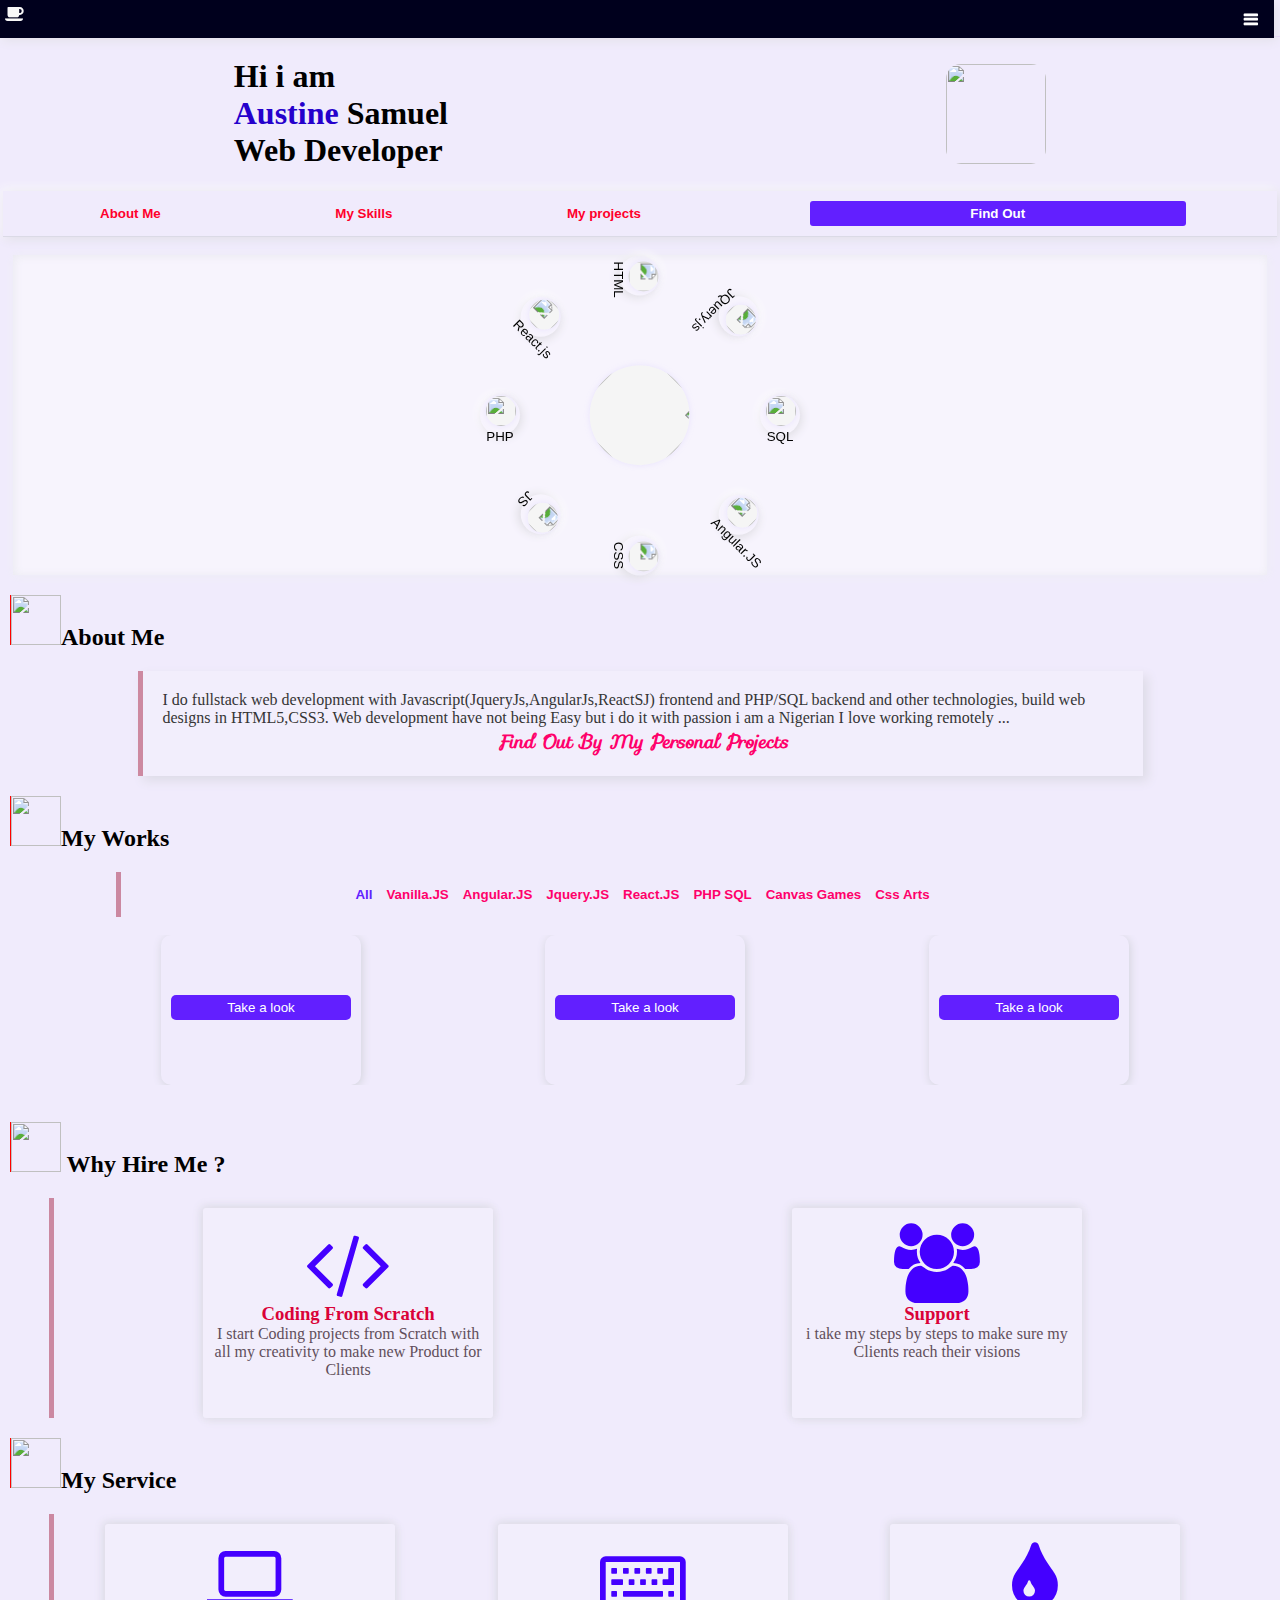
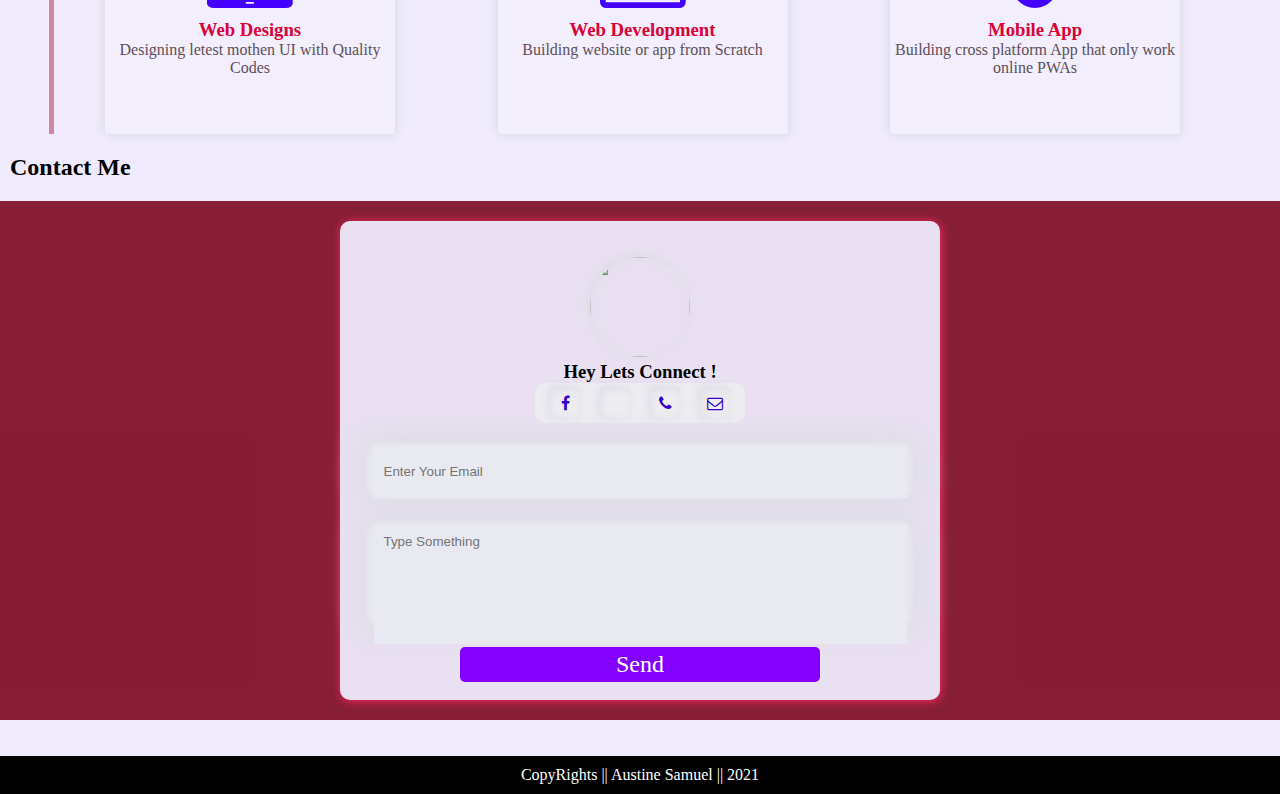
==== index.html @ 4cf1ccbf "Add files via upload" ====
<!DOCTYPE html>
<html lang="en">
<head>
  <meta charset="UTF-8">
  <meta http-equiv="X-UA-Compatible" content="IE=edge">
  <meta name="viewport" content="width=device-width, initial-scale=1.0">
  <link rel="stylesheet" href="https://fonts.googleapis.com/css?family=Sofia">
  <script src="jquery.js"></script>
  <link rel="stylesheet" href="style.css">
  <link rel="stylesheet" href="https://cdnjs.cloudflare.com/ajax/libs/font-awesome/4.7.0/css/font-awesome.min.css">
  <meta name="description" content="Austine Samuel fullstack Web developer in Nigeria">
  <title>Austine Samuel Portfolio</title>
</head>
<body>
 
<div id="menu">
  <button class="a">About Me</button>
  <button> My Services</button>
  <button class="a">Why Hire Me</button>
  <button>Contact Me</button>
  </div>

  <div id="nav">
<nav>
  <span class="fa fa-computer"></span>

  <button id="men" class="fa fa-reorder"></button>
</nav>
  <br><br>
  <hr>
   <div id="sayHi">
   <h1>
    Hi i am <br><span class="firstName">Austine</span>
    <span class="secondName">Samuel</span><br>
    Web Developer
  </h1>
<img src="images/css.jpg">
</div></div>

<div id="navList">
  <button class="aboutMe">About Me</button>
  <button class="skills"> My Skills </button>
  <button class="projects">My projects</button>
<button class="see">Find Out</button>
</div>
<br>

<div id="app">
  <div id="ctn">
<div id="r1"><button id="click" name="php"><img src="images/php.png">PHP</button><button id="click" name="sql"><img src="images/sql.png">SQL</button></div>
<div id="r2"><button id="click" name="react"><img src="images/react.png">React.js</button><button id="click" name="angular"><img src="images/angular.jpg">Angular.JS</button></div>
<div id="r3"><button id="click" name="html"><img src="images/html.png">HTML</button><button id="click" name="css"><img src="images/css.jpg">CSS</button></div>
<div id="r4"><button id="click" name="jquery"><img src="images/jquery.jpg">JQuery.js</button>
  <img src="images/skills.jpg">
  <button id="click" name="js"><img src="images/js.jpg">JS</button></div>
  </div>
 </div>

 <h2 class="heading"><img src="images/images (5).jpeg">About Me</h2>
<section>
<article>
 
I do fullstack web development with Javascript(JqueryJs,AngularJs,ReactSJ) frontend and PHP/SQL  backend and other technologies,
build web designs in HTML5,CSS3.
Web development have not being Easy but i do it with passion
i am a Nigerian 
I love working remotely ... 
<br> <!--
<span>
  But PHP and Javascript are two complex programming languages How sure am i ,that Austine Samuel really know PHP and Javascript ?
</span>-->
<i>
<h3 style="text-align:center;">Find Out By My Personal Projects</h3>
</i>
</article>
</section>


<h2 class="heading"><img src="images/images (5).jpeg">My Works</h2>
<div id="projectsList">
<button class="active" id=" ">All</button>
<button id=" ">Vanilla.JS</button>
<button id=" ">Angular.JS</button>
<button id=" ">Jquery.JS</button>
<button id=" ">React.JS</button>
<button id=" ">PHP SQL</button>
<button id=" ">Canvas Games</button>
<button id=" ">Css Arts</button>
</div>

<section>
  <br>
<div id="projects">

<div id="projectCtn">
  <div>
    <button onclick='viewPg("Life Chat App",{"js":"10%","angular":"5%","jquery":"30%", "sql":"15%","php":"30%"})' class="see">Take a look</button>
    <span>Real time Ecomerce App </span>
  </div>
    </div>

  
<div id="projectCtn">
  <div>
    <button  onclick='viewPg("Voice Detector",{"js":"10%","angular":"5%","jquery":"30%", "sql":"15%","php":"30%"})' class="see">Take a look</button>
    <span>Real time Ecomerce App </span>
  </div>
   
  </div>

  
<div id="projectCtn">
  <div>
  <button  onclick='viewPg("Real Time Ecomerce App",{"react":"20%","js":"10%","angular":"5%","jquery":"30%", "sql":"15%","php":"30%"})'  class="see">Take a look</button>
  <span>Real time Ecomerce App </span>
</div>
  </div>

</div>
<br>
</div>

</section>

  <h2 class="heading"> <img src="images/rTnRM5xTR.gif"> Why Hire Me ?</h2>

<div id="whyCtn">

<div id="box">
  <i class="fa fa-code"></i>
<div id="text">
<h3>Coding From Scratch</h3>
<span>I start Coding projects from Scratch with all my creativity to make new Product for Clients</span>
</div>
</div>



<div id="box">
 <i class="fa fa-users"></i>
  <div id="text">
  <h3>Support</h3>
  <span>
    i take my steps by steps to make sure my Clients reach their visions
  </span>
  </div>
  </div>

  
</div>


<h2 class="heading"> <img src="images/images (5).jpeg">My Service</h2>

<div id="whyCtn">

<div class="service" id="box">
  <i class="fa fa-laptop"></i>
<div id="text">
<h3>Web Designs</h3>
<span>Designing letest mothen UI with Quality Codes</span>
</div>
</div>



<div class="service" id="box">
 <i class="fa fa-keyboard-o"></i>
  <div id="text">
  <h3>Web Development</h3>
  <span>
Building website or app from Scratch
   </span>
  </div>
  </div>

  
<div class="service" id="box">
  <i class="fa fa-tint"></i>
   <div id="text">
   <h3>Mobile App </h3>
   <span>
 Building cross platform App that only work online PWAs
    </span>
   </div>
   </div>

</div>



<h2 class="heading">Contact Me</h2>

<div id="contactMe">

  <div id="form">
  <form action="" method="POST">
    <br><br>
<img src="images/nav.png">
<h3>Hey Lets Connect !</h3>
<div id="social">
  <button class="fa fa-facebook"></button>
  <button class="fa fa-in"></button>
<button class="fa fa-phone"></button>
<button class="fa fa-envelope-o"></button>
</div><br>
<div id="mail">
<input id="mail"placeholder="Enter Your Email" >
</div>
<br>
<div id="msg">
  <textarea id="msg"placeholder="Type Something"></textarea>
  </div>
<br>
  <button id="submit"> Send </button>

<br><br>
  </form>
 </div>
 
</div>
<br>
<br>

<footer>
   CopyRights || Austine Samuel || 2021 </footer>
<span id="movingImg" class="fa fa-coffee"></span>

</body>
<script src="js.js"></script>
</html>
---- style.css ----
body{
  padding:0;
  margin:0;
  box-sizing:border-box;
background:rgb(240, 235, 252);
margin:0 auto;
overflow-x:visible;
}
#body{
max-width:700px;
margin:0 auto;
}
html,body{
scroll-behavior: smooth;
}
:root{
 --navColor:rgb(0, 0, 150);
 --blueBg:rgb(98, 31, 255);
 --redColor:rgb(255, 0, 43);
}
i{
  font-family:sofia,'Times'
}
input,button,textarea{
  border:none;
  outline:none;
  background:none;
}
#nav{
  width:100%;
  
  background-size: 100% 100%;
}
#nav nav{
  padding:10px;
  width:98%;

   display:flex;
  justify-content:space-between;
  position:fixed;
  box-shadow:2px 2px 10px 0px rgb(222, 220, 231),
-2px -2px 10px 0px white;
background:rgb(0, 0, 29)
}

#nav nav .fa{
  
  font-weight: bolder;
  color:white;
}
#sayHi{
width:100%;
display:flex;
align-items:center;
justify-content:space-between;
}
#sayHi h1{
width:245px;
}
#sayHi .firstName{
color:rgb(37, 0, 204);
}
#movingImg{
 color:rgb(248, 248, 248);
 position:fixed;
 top:0;
 animation:move 20s ease 1s 1;
 margin-top:5px;
 font-size:large;
 margin-left:5px;
}
*{
  transition:all;
 transition-duration:1s;
}
#movingImg:after{
 content:"";
  font-size:small;
  font-family:cursive;
  color:rgb(21, 2, 75);
  animation:text 6s ease 24s 1;
}
@keyframes text{
  0%{
content:"i"
  }
  5%{
    content:"i lo"
  }
  10%{
    content:"i lov"

  }
  15%{
    content:"i love"

  }
20%{
    content:"i love c"

  }
  25%{
    content:"i love cod"

  }
  30%{
    content:"i love codi"

  }
  35%{
    content:"i love codin"
  }
  40%{
    content:"i love coding.."
  }
  45%{
    content:"i love coding.."
  }
  100%{
    content:"i love coding.."
  }
}
@keyframes move{
  0%{
margin-top:45px;
color:rgb(111, 0, 255);
  }
  25%{
    margin-left:100px;
    color:rgb(255, 0, 85)

  }
  50%{
    margin-top:90px;
    color:rgb(111, 0, 255);

  }
  75%{
    margin-left:250px;
    color:rgb(255, 0, 64);
  }
  100%{
    font-size:normal;
    color:rgb(111, 0, 255);
  }
}
hr{
  border:none;
  width:0;
  border-top:1px solid rgba(128, 3, 245, 0.096);
  padding:0;
  margin:0;
}
#sayHi img{
  width:0px;
  height:100px;
  border-radius:15px;
  animation:img 3s infinite;
  opacity:0;
}
@keyframes img{
  from{
    border-radius:5px;
  }
  to{
    border-radius:15px;
  }
}

 #navList{
   width:98%;
   margin:0 auto;
   padding:10px;
display:flex;
justify-content:space-around;
border-bottom:1px solid rgb(219, 218, 230);
box-shadow:2px 2px 10px 0px rgb(222, 220, 231),
-2px -2px 10px 0px white;

 }
 #navList button,#projectsList button{
color:var(--redColor);
font-family:'Segoe UI', Tahoma, Geneva, Verdana, sans-serif;
font-weight:bold;
 }
 #projectsList{
   width:80% !important;
  border-left:5px solid rgba(156, 4, 42, 0.432);
  padding:20px;
  
 }
 #navList button:hover,#projectsList button:hover{
  animation:navBorder 1s linear 1;
  box-shadow:1px 0px 10px 0px rgb(255, 129, 161);
  transition-delay:700ms;
 }
 
 #navList button:active,#projectsList button:active{
  transition-delay:0ms;
   transform:rotate(20deg);
   border:1px solid var(--redColor);

 }
 #navList .see{
  padding:5px;
  border-radius:3px;
  width:30%;
  background:var(--blueBg);
  color:white !important;
 }
 
 #navList .see:hover{
   background:rgb(111, 41, 240);
  box-shadow:1px 1px 10px 0px rgb(128, 128, 151);
  border:none;
  animation:none !important;
 }
 @keyframes navBorder{
   0%{
border-top:1px solid var(--redColor);
   }
   25%{
    border-left:1px solid var(--redColor);
    border-top:1px dashed var(--redColor);
  }
  50%{
    border-top:1px solid var(--redColor);
border-left:1px solid var(--redColor);
border-bottom:1px dashed var(--redColor);

  }
  75%{
    border-top:1px solid var(--redColor);
border-left:1px solid var(--redColor);
border-bottom:1px solid var(--redColor);
border-right:1px solid var(--redColor);
  }
  75%{
    border-top:1px solid var(--redColor);
border-left:1px solid var(--redColor);
border-bottom:1px solid var(--redColor);
border-right:1px solid var(--redColor);
text-shadow:1px 1px rgb(253, 253, 253);
  }
 }
 #app{
   width:98%;
   margin:0 auto;
   background:rgba(255, 255, 255, 0.438);
   box-shadow:1px 1px 10px 0px rgb(238, 238, 245)
   ,inset 1px 1px 10px 0px rgb(234, 234, 240);
  
 }
 #app #ctn{
   width:320px;
   height:320px;
    margin:0 auto;
   border-radius:170px;
   overflow:visible;
   transition-duration:200ms;
   }
 #app #ctn div{
width:320px;
height:1px;
margin:0 auto;
margin-top:160px;
position:absolute;
 display:flex;
   align-items:center;
   justify-content:space-between;
 
 }
 #app #ctn div button{
   width:40px;
   height:40px;
   border-radius:20px;
   text-align:center;
   box-shadow: 2px 2px 10px 0px rgb(221, 219, 226),
    -2px -2px 10px 0px white;
   
  }
  #app #ctn div button:hover{
    box-shadow:inset 2px 2px 10px 0px rgb(213, 212, 216),
    inset -2px -2px 10px 0px white;
   }
 #app #ctn #r2{
   transform:rotate(45deg);
 }
 #app #ctn #r3{
  transform:rotate(90deg);
}
#app #ctn #r4{
   transform:rotate(135deg);
   }
 #app #ctn img{
   width: 100px;
   height:100px;
   border-radius:50px;
   background-color:whitesmoke;
   box-shadow:0px 0px 5px 0px rgba(219, 210, 255, 0.5);
  }
  #app #ctn button img{
width:30px;
height:30px;
border-radius:15px;
 
  }
  .heading{
     padding-left:10px;
    }
  button{
    cursor:pointer;
  }
  section article{
      width:75%;
    margin:0 auto;
   text-align:left;
   font-family:Cambria, Cochin, Georgia, Times, 'Times New Roman', serif;
   color:rgb(53, 53, 53);
   border-left:5px solid rgba(156, 4, 42, 0.432);
padding:20px;
box-shadow:5px 5px 10px 0px rgb(222, 220, 231);
background:rgba(255, 255, 255, 0.185);

  }
  section span{
    font-size:14px;
    cursor: help;
    color:rgb(158, 54, 85);
   }
  section h3 {
color:rgb(255, 0, 106);

  }
  #projects{
    width:90%;
     display:flex;
    align-items:center;
     overflow-x:auto;
 flex-flow:row nowrap;
justify-content:space-around;
margin:0 auto;
overflow-y:hidden;
  }
 
  #projectsList{
width:100%;
padding:10px;
margin:0 auto;
text-align:center;
  }
  #projectsList button{
padding:5px;
color:rgb(255, 0, 106);
  }
#projectsList .active{
color:var(--blueBg);
}
#projects{
height:auto;
}
#projects #projectCtn{
  width:200px;
  height:150px;
  box-shadow:1px 2px 10px 0px rgb(209, 210, 218);
  display:flex;
  align-items:center;
  justify-content:center;
  min-width:150px !important;
 background-image:url("images/nav.png");
 background-size:100% 100%;
margin-left:10px;
border-radius:10px;
}
#projects #projectCtn  div{
  width:100%;
  height:100%;
  margin-top:60%; 
}
#projects #projectCtn  div span{
  display:none;
  color:rgb(61, 0, 0);
}
#projects #projectCtn div{
text-align:center;
}
#projects #projectCtn div:hover > span{
  display:inline;
}
#projects #projectCtn .see{
width:90%;
padding:5px;
border-radius:5px;
text-align:center;
background:var(--blueBg);
color:white;

}
#projects #projectCtn .see:hover{
  background:rgb(196, 197, 255);
  color:rgb(49, 0, 128);
transform:none !important;
}
#projects #projectCtn div button{
  width:80%;
background:rgba(76, 0, 255, 0.911);
padding:5px;
border-radius:5px;
color:white;
}
#projects #projectCtn div button:hover{
  background:rgba(0, 0, 0, 0.911);
  transform:skew(30deg);
}
#projects #projectCtn div button:active{
  box-shadow:3px 3px 10px 0px rgb(235, 9, 84),
  -3px -3px 10px 0px white;
}
  /*
#skills{
  width:90%;
   max-width:600px;
  margin:0 auto;

}
#skills h4{
padding:0;
margin:0;
}
#skills .newSkill{
  margin:0 auto;
   
}
#skills #prg{
  width:90%;
   height:20px;
background:rgb(255, 206, 223);
overflow:hidden;
border-radius:3px;
box-shadow:inset 1px 1px 3px 0px rgb(190, 185, 252);
}
#skills #prg #dur{
  width:97%;
  background:linear-gradient(20deg,rgb(241, 41, 151) 30%,var(--blueBg));
  color:white;
  text-align:center;
}
#skills div button{
box-shadow:1px 1px 5px 0px white;
}
#skills #js #dur{
  width:97%
}
#skills #jquery #dur{
  width:98%
}
#skills #angular #dur{
  width:65%;
}
#skills #reactJs #dur{
  width:62%;
}
#skills #html #dur{
width:90%;
}
#skills #css #dur{
  width:94%;
  }
  #skills #php #dur{
    width:96%;
    }
*/
    #contactMe{
      width:100%;
      background:rgba(119, 0, 26, 0.87);
       padding-top:20px;
      padding-bottom:20px;
    }
    #form{
width:90%;
max-width:600px;
height:100%;
box-shadow:1px 1px 10px 0px rgb(255, 40, 94);
background:rgb(233, 224, 241);
margin:0 auto;
border-radius:10px;
text-align:center;
    }
    #form img{
      width:100px;
      height:100px;
      border-radius:50px;
      box-shadow:-2px -2px 10px 0px rgb(221, 220, 230),
inset 2px 2px 10px 0px rgb(225, 223, 233);

    }
    #form div{
      width:90%;
      padding:5px;
      background:rgb(233, 233, 241);
  border-radius:10px;
      margin:0 auto;
      box-shadow:inset -2px -2px 10px 0px rgb(221, 220, 230),
      inset 2px 2px 10px 0px rgb(225, 223, 233),
       -2px -2px 30px 0px rgb(221, 220, 230),
      2px 2px 30px 0px rgb(225, 223, 233);
      
    }
    #form div :hover{
       background:rgb(239, 238, 243);
  
       }
    #form input, #form textarea{
      height:80%;
      width:95%;
      resize:none;
      background:rgb(233, 233, 241);
      font-family:Arial, Helvetica, sans-serif;
      padding-left:10px;
      padding-right:10px;
      
    
    }
    #form textarea{
      padding:10px;
    }
    #form #mail{
height:50px;
    }
    #form #msg{
      height:100px;
          }
    #submit{
      width:60%;
      border-radius:5px;
      background:rgb(132, 0, 255);
   
        color:white;
      padding:4px;
      font-size:x-large;
font-family:cursive;
    }
    #submit:hover{
      background:linear-gradient(20deg,rgb(243, 9, 80),rgb(243, 9, 120));
    }
    #social{
      display:flex;
      justify-content:space-around;
      width:80%;
      max-width:200px;
      background:rgb(237, 237, 241) !important;
      box-shadow: none !important;
    }
    #social button{
width:30px;
height:30px;
box-shadow:-2px -2px 10px 0px rgb(221, 220, 230),
inset 2px 2px 10px 0px rgb(225, 223, 233);
color:rgb(53, 0, 199);
    }
     #social button:hover{
      box-shadow:inset -2px -2px 10px 0px rgb(221, 220, 230),
      inset 2px 2px 10px 0px rgb(225, 223, 233);
      color:rgb(255, 0, 55);
     }
     footer{
background:black;
color:white;
padding:10px;
text-align:center;
     }
     .heading img{
       width:50px;
       height:50px;
       border-left:1px solid red;
     }
     #whyCtn{
       width:92%;
       margin:0 auto;
display:flex;
align-items:center;
justify-content:space-around;
flex-flow:row wrap;
border-left:5px solid rgba(156, 4, 42, 0.432);
     }
     #whyCtn #box{
       width:98%;
       max-width:280px;
height:200px;
border-radius:3px;
box-shadow:-2px -2px 10px 0px rgb(221, 220, 230),
 2px 2px 10px 0px rgb(225, 223, 233);
padding:5px;
text-align:center;
margin-top:10px;
background:rgba(255, 255, 255, 0.178);
     }
#box img,#box #text{
  width:100%;
  height:50%;
  text-align:center;
}
#box i{
  font-size:80px;
color:rgb(68, 0, 255);
padding-top:10px
}
h3{
  padding:0;
  margin:0;
}
#box #text h3{
  padding:0;
  margin:0;
  text-align:center;
color:rgb(218, 2, 56);
}
#box #text span{
  font-family:Cambria, Cochin, Georgia, Times, 'Times New Roman', serif;
  color:rgb(97, 78, 91);
}
#menu{
  position:fixed;
  margin-top:40px;
  width:100%;
  height:0%;
     background:rgba(221, 203, 233, 0.932);
    box-shadow:0px 4px 10px 0px rgba(255, 0, 119, 0.199);
    overflow:hidden;
}
#menu button{
  width:100%;
  padding:10px;
  font-size:medium;
  font-weight:bold;
}
#menu button:hover{
  background:rgb(236, 222, 230);
  color:rgb(255, 0, 64);
}
#menu .a{
  background:rgb(235, 235, 245);
}
#pop{
  width:100%;
  height:100%;
  background:rgba(119, 119, 119, 0.555);
  position:fixed;
  display:flex;
  align-items:center;
  justify-content:center;
}
#pop #ctnPop h2{
  text-align:center;
  color:rgb(253, 7, 56);
text-shadow:1px 1px rgb(0, 1, 32);
}
#pop #ctnPop{
  width:90%;
height: 90%;
max-width:600px;
margin:auto;
background:rgb(236, 234, 241);
padding:10px;
border-radius:10px;
box-shadow:1px 1px 20px 0px rgba(65, 65, 65, 0.555);
overflow-y:auto;
}
#pop #ctnPop .p{
  width:80%;
  margin:0 auto;
  height:100px;
  background:rgb(231, 233, 238);
  border-radius:10px;
  display:flex;
  align-items:center;
  justify-content:flex-start;
}
#pop #ctnPop .p .php,#expln .phpe button{
background:rgba(26, 1, 73, 0.582);
}
#pop #ctnPop .p .js , #expln .jse button{
background:rgba(252, 83, 4, 0.63);
}
#pop #ctnPop .p .jqueryJs , #expln .jqueryJse button{
background:rgba(11, 36, 59, 0.404);
}
#pop #ctnPop .p .angularJs,#expln .angularJse button{
background:rgba(0, 238, 255, 0.534);
}
#pop #ctnPop .p .reactJs,#expln .reactJse  button{
background:rgba(255, 4, 255, 0.342);
}
#pop #ctnPop .p .sql,#expln .sqle button{
background:rgba(0, 255, 115, 0.521);
}
#pop #ctnPop .p div{
  height:100%;
} 
#pop #ctnPop p{
width:80%;margin:0 auto;
color:rgb(0, 0, 145);
}
#pop #ctnPop .back{
float:right;
font-size:large;
}
#visit{
  width:100%;
  background:rgb(0, 255, 106);
  padding:5px;
}
#visit:hover{
  background:rgba(66, 255, 145, 0.37);
}
button:active{
  color:red;
}
#expln {
  width:80%;
  margin:0 auto;
  display:flex;
  flex-flow:row wrap;
}
#expln div{
  width:auto;
  margin-left:10px;
  margin-top:10px;
}
#expln div button{
  width:30px;
  height:30px;
  border-radius:2px;
}
#expln span{
color:rgba(0, 0, 0, 0.548);
}
@media screen and (min-width:600px){
  .service{
  width:30% !important;
}
}
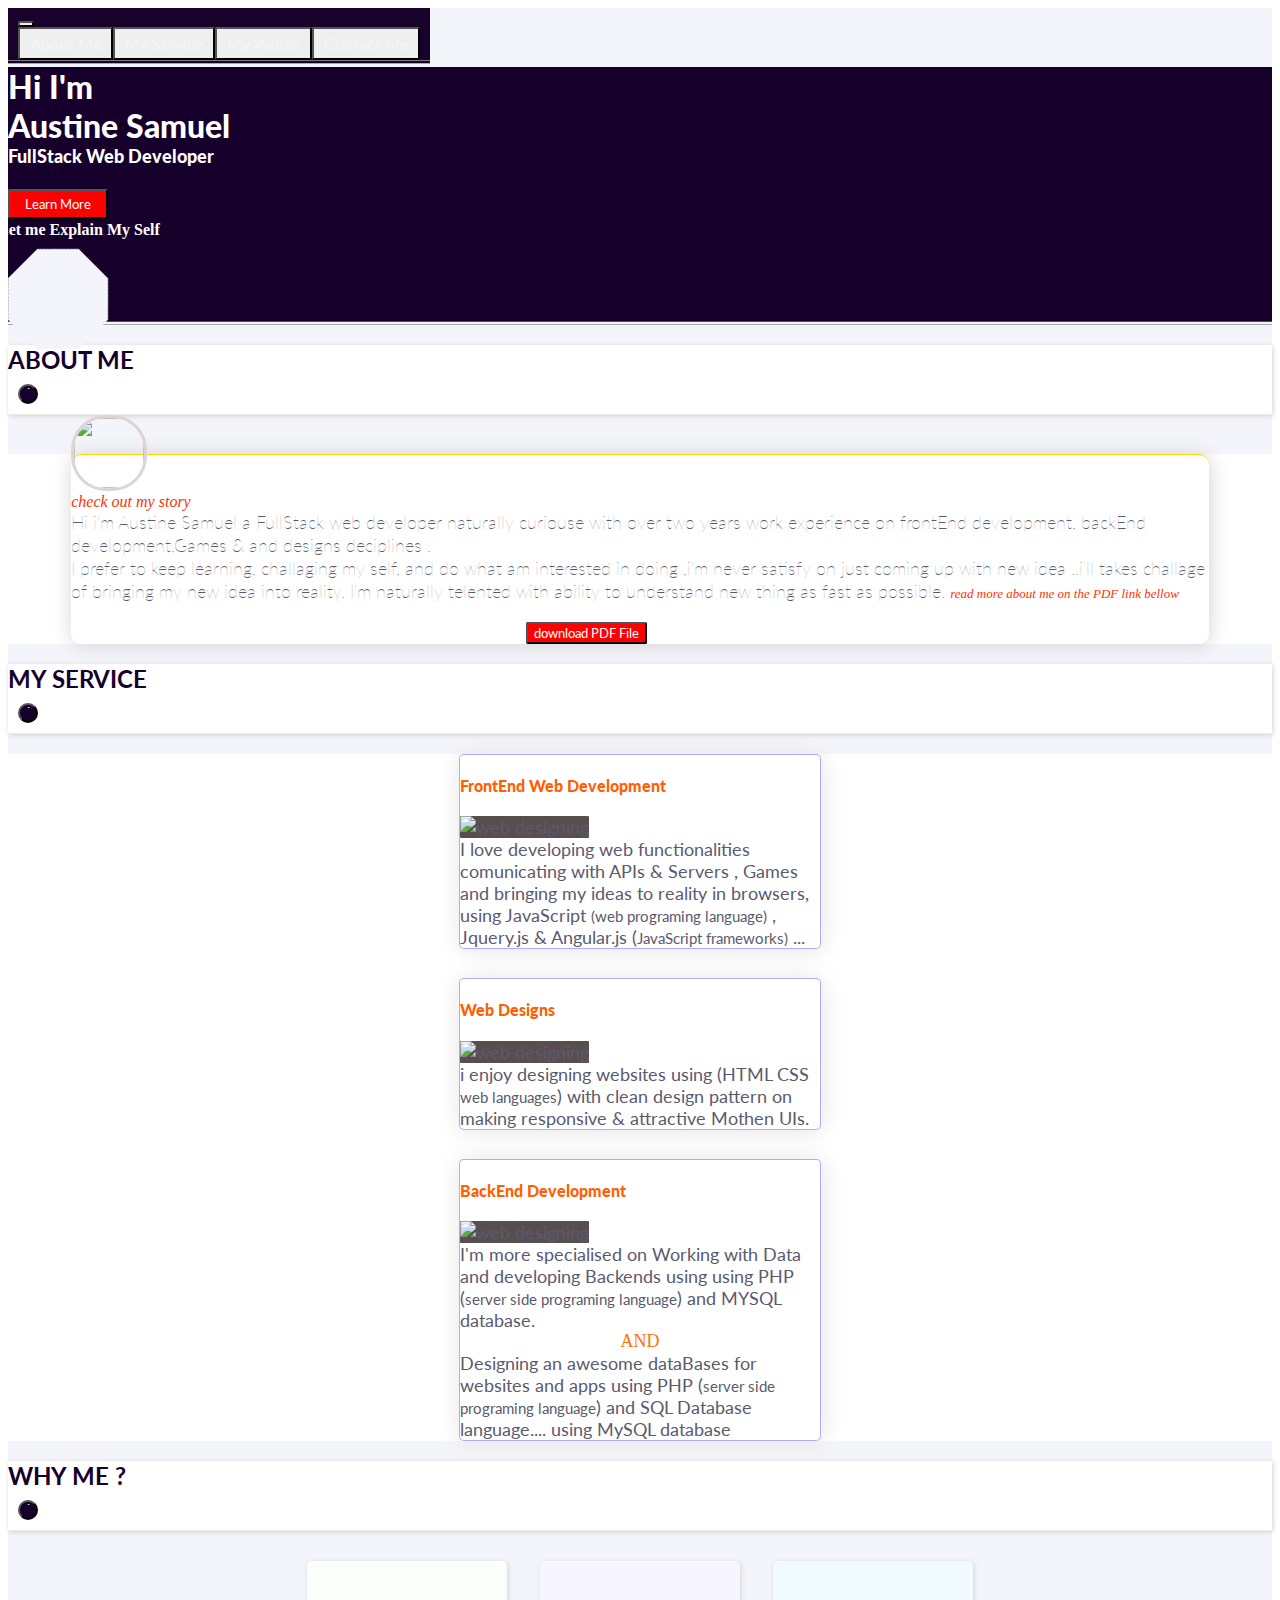
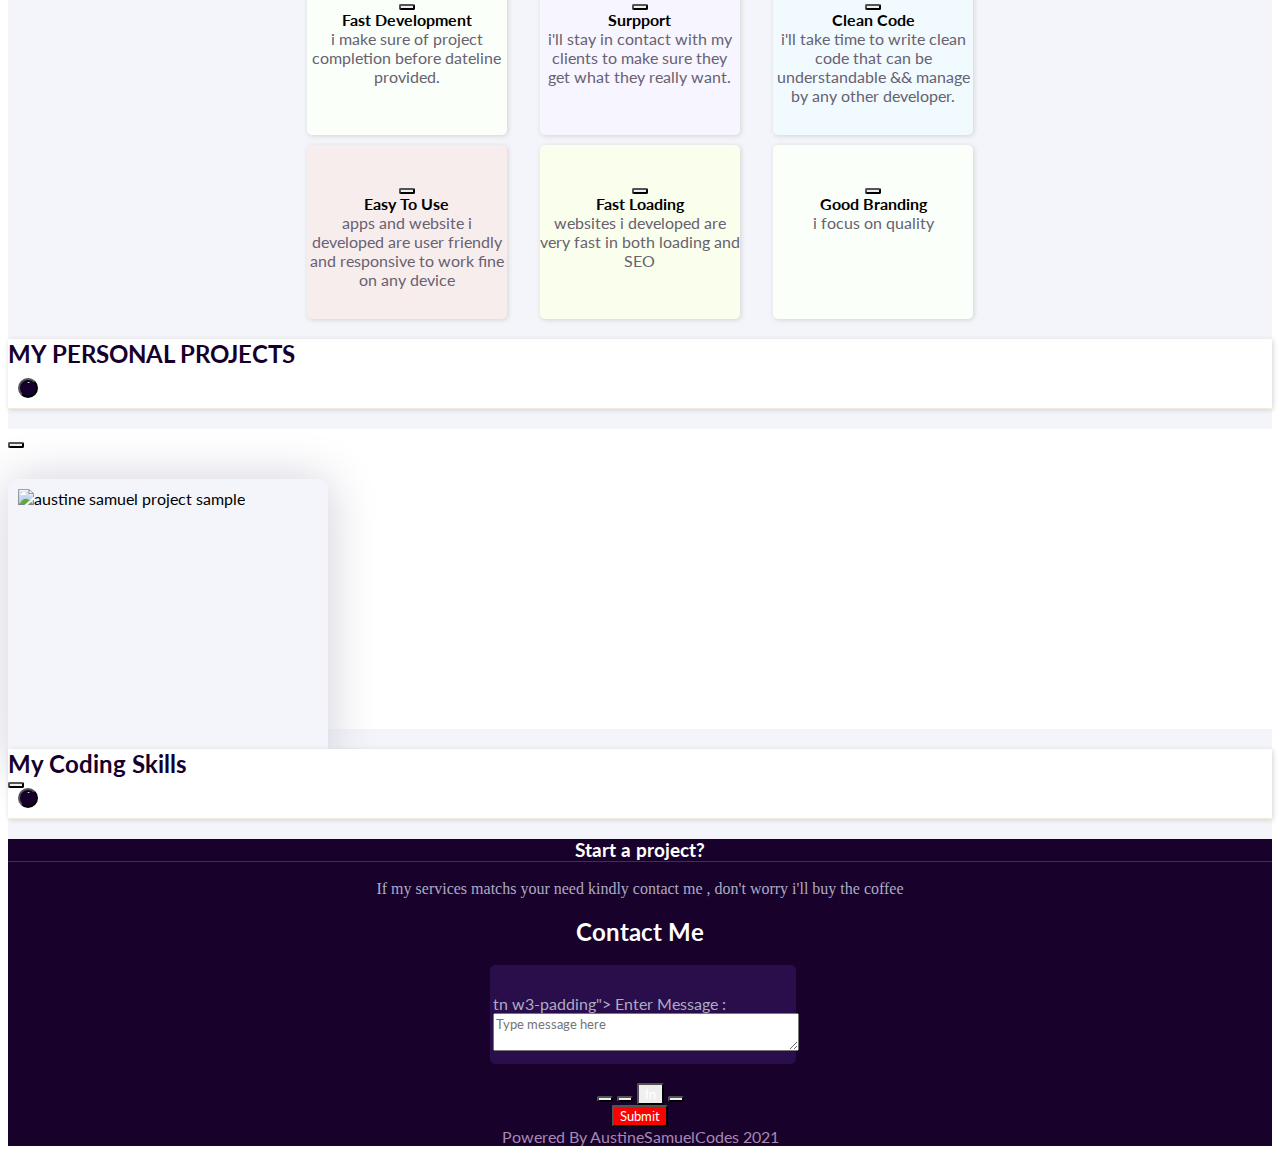
==== commit a19ad876: "Add files via upload" ====
--- a/index.html
+++ b/index.html
@@ -2,230 +2,231 @@
 <html lang="en">
 <head>
   <meta charset="UTF-8">
+  <link href='http://fonts.googleapis.com/css?family=Lato&subset=latin,latin-ext' rel='stylesheet' type='text/css'>
+  <link rel="stylesheet" href="../../cssLibrary.css">
+  <link rel="stylesheet" href="../../w3css.css">
+  <link rel="stylesheet" href="style.css">
+  <script src="../jquery.js"></script>
   <meta http-equiv="X-UA-Compatible" content="IE=edge">
   <meta name="viewport" content="width=device-width, initial-scale=1.0">
-  <link rel="stylesheet" href="https://fonts.googleapis.com/css?family=Sofia">
-  <script src="jquery.js"></script>
-  <link rel="stylesheet" href="style.css">
-  <link rel="stylesheet" href="https://cdnjs.cloudflare.com/ajax/libs/font-awesome/4.7.0/css/font-awesome.min.css">
-  <meta name="description" content="Austine Samuel fullstack Web developer in Nigeria">
-  <title>Austine Samuel Portfolio</title>
+  <title>portfolio</title>
 </head>
 <body>
+  <div id="body">
+    <div id="navCtn" class="w3-block">
+<nav id="nav" class="flexBetween w3-black" style="padding:0px 10px !important; min-height:45px;">
+  <button class="fa fa-envelope"></button>
+  <div id="pcNav" class="flexBetween">
+    <button class="w3-padding" id="aboutMeBtn">About Me</button>
+    <button id="serviceBtn"  class="w3-padding" >My Service</button>
+    <button  id="worksBtn" class="w3-padding" >My Works</button>
+    <button id="contactBtn" class="w3-padding">Contact Me </button>
+  </div>
+  <button id="openMenu" class="fa fa-reorder w3-padding"></button>
+</nav>
+
+<h6 id="hrF"></h6>
+</div><br><br>
+
+<div id="top" class="w3-block w3-padding">
+
+  <div class="flexBetween" style="flex-flow:row wrap">
+    <div id="name">
+      <h1>Hi I'm <br><span class="nameStyle">Austine Samuel</span>
+      <div class="animateV"><div class="content">FullStack Web Developer</div></div>
+    
+    </h1>
+    </div>
+    <div id="action" class="flexBottom" style="justify-content:flex-start !important;"><button id="learnMore" class="w3-button" style="padding:5px 10px !important;">Learn More</button></div>
+  </div>
+
+  <div id="cloud" class="flexBetween" style="align-items:center;">
+    <b class="w3-padding" style="margin-left:-10px;">Let me Explain My Self<br><i id="explainArrow" class="fa fa-angle-double-down"></i></b>
+    <div id="image"></div>
+  </div>
+  
+</div><h6 id="hrF"></h6>
+
+<h2 class="flexBetween w3-padding"><span>ABOUT ME</span> <button id="hang"><span>.</span></button></h2>
+<br>
+<div class="w3-block" id="box" >
+<div class="Ctn w3-padding w3-container">
+<div id="imgCircle" class="w3-center w3-block">
+  <img src="../images/di45LjEbT.gif"><br>
+  <i>check out my story</i>
+</div>
+<section>
+  <span id="large">
+  Hi i'm Austine Samuel a FullStack web developer naturally curiouse with over two years 
+  work experience on frontEnd development, backEnd development,Games  & and designs deciplines 
+.<br>
+I prefer to keep learning, challaging my self, and do
+ what am interested in doing 
+,i'm never satisfy on just coming up with new idea
+..i'll takes challage of bringing my new idea into reality.
+ I'm naturally telented with ability to understand new thing as fast as possible.
+ <i style="font-size:small">read more about me on the PDF link bellow</i>
+</span>
+
+</section><br>
+<button class="w3-button" id="shareBtn"> download PDF File <span class="fa fa-download"></span></button>
+</div>
+</div>
+
+
+<h2 id="service" class="flexBetween w3-padding"><span>MY SERVICE</span> <button id="hang"><span>.</span></button></h2>
+<div id="box" class="flexBetween">
+
+
+<div id="services" class="w3-padding">
+  <h4 class="w3-center"><b>FrontEnd Web Development</b></h4>
+  <section class="w3-section w3-center">
+  <img src="../images/f1.png" alt="web designing"><br>
+I love developing web functionalities comunicating with 
+APIs & Servers , Games  and bringing my ideas to reality in browsers, using JavaScript <small>(web programing language)</small> , Jquery.js & Angular.js (<small>JavaScript frameworks)</small> ...
+  </section>
+  </div>
+
+  <br>
+  
+  <div id="services" class="w3-padding">
+<h4 class="w3-center"><b>Web Designs</b></h4>
+<section class="w3-section w3-center">
+<img src="../images/frontEnd2.png" alt="web designing"><br>
+i enjoy designing websites using (HTML CSS <small>web languages</small>) with clean design pattern on making responsive & attractive Mothen UIs.
+</section>
+</div>
+<br>
+
+
+  <div id="services" class="w3-padding">
+    <h4 class="w3-center"><b>BackEnd Development</b></h4>
+    <section class="w3-section w3-center">
+    <img src="../images/frontEnd.png" alt="web designing"><br>
+  I'm more specialised on Working with Data and developing Backends using 
+  using PHP (<small>server side programing language</small>) and MYSQL database.
+<div style="font-family:cursive; text-align:center;color:rgb(255, 115, 0);"> AND</div>
+
+ Designing an awesome dataBases for websites and apps using
+   PHP (<small>server side programing language</small>) and SQL Database 
+   language.... using MySQL database
+
+</section>
+    </div>
+
+</div>
+
+
+<h2 class="flexBetween w3-padding"><span>WHY ME ?</span> <button id="hang"><span>.</span></button></h2>
+
+<div id="whyMe">
+
+  <div id="fast">
+    <button class="fa fa-rocket"></button><br>
+    <b>Fast Development</b><span class="w3-padding"><br>
+      i make sure of project completion before dateline provided.
+    </span>
+  </div>
+
+
+  
+  <div id="surport">
+    <button class="fa fa-handshake-o"></button><br>
+    <b>Surpport</b><span><br>
+      i'll stay in contact with my clients to make sure they get what they really want.
+    </span>
+  </div>
+
+
+  <div id="code">
+    <button class="fa fa-magic"></button><br>
+    <b>Clean Code</b><span><br>
+      i'll take time to write clean code that can be understandable && manage by any other developer.
+    </span>
+  </div>
+
+
+  <div id="easy">
+    <button class="fa fa-mobile"></button><br>
+    <b>Easy To Use</b><span><br>
+      apps and website i developed are user friendly and responsive to work fine on any device
+    </span>
+  </div>
+
+
+  <div id="load">
+    <button class="fa fa-dashboard"></button><br>
+    <b>Fast Loading</b><span><br>
+      websites i developed are very fast in both loading and SEO
+    </span>
+  </div>
+
+
+  <div id="good">
+    <button class="fa fa-cube"></button><br>
+    <b>Good Branding</b><span><br>
+      i focus on quality 
+    </span>
+  </div>
+
+
+
+</div>
+
+<h2 id="works" class="flexBetween w3-padding"><span>MY PERSONAL PROJECTS</span> <button id="hang"><span>.</span></button></h2>
+
+<div id="slide" class="flexBetween w3-container">
+  <button class="fa fa-angle-double-left"></button>
+<div id="slideCtn" class="w3-container"><img src="../images/css.jpg" alt="austine samuel project sample">
+</div>
+<button class="fa fa-angle-double-right"></button>
+</div>
+
+
+<h2 class="flexBetween w3-padding"><span>My Coding Skills</span> <button id="hang"><span>.</span></button></h2>
+
+
+<footer  class="w3-padding" >
+  <h3 style="box-shadow:none; color:white;text-align:center;border-bottom:1px solid rgb(59, 49, 87); background:inherit;">Start a project?</h3>
+
+   <div style="font-family:cursive;width:100%;text-align:center;color:rgb(172, 172, 197);">If my services matchs your need kindly contact me , don't worry i'll buy the coffee</div>
+<br>
+   <div id="form"><b class="heading">Contact Me</b><br>
+    <br>
+ <div class="inputCtn w3-padding"> <label>
+
+<br>
+<div class="inputC   Email or Phone :<br></label><input id="email" placeholder="please enter Email or Phone">
+</div>tn w3-padding"> <label>
+  Enter Message :<br></label><textarea id="email" placeholder="Type message here"></textarea>
+</div><br>
+<div class="flexBetween">
+  <div class="links">
+    <button class="fa fa-facebook"></button>
+    <button class="fa fa-phone"></button>
+    <button class="fa fa-in">In</button>
+    <button class="fa fa-envelope"></button>
+  
+  </div>
+<button  style="background:red;"class="w3-button">Submit</button>
+</div>
+</div>
+<div id="foot" class="w3-footer w3-padding">Powered By AustineSamuelCodes <i class="fa fa-copyright"></i> 2021</div>
+  </footer>
+
+  </div>
+
+  <aside class="flexBetween">
+     <div id="close"></div>
+       <div id="menuC">
+         <button id="showABout">About Me</button>
+         <button id="serviceBtn">My Service</button>
+         <button id="worksBtn">My Works</button>
+         <button id="contactBtn">Contact Me</button>
+       </div>
  
-<div id="menu">
-  <button class="a">About Me</button>
-  <button> My Services</button>
-  <button class="a">Why Hire Me</button>
-  <button>Contact Me</button>
-  </div>
-
-  <div id="nav">
-<nav>
-  <span class="fa fa-computer"></span>
-
-  <button id="men" class="fa fa-reorder"></button>
-</nav>
-  <br><br>
-  <hr>
-   <div id="sayHi">
-   <h1>
-    Hi i am <br><span class="firstName">Austine</span>
-    <span class="secondName">Samuel</span><br>
-    Web Developer
-  </h1>
-<img src="images/css.jpg">
-</div></div>
-
-<div id="navList">
-  <button class="aboutMe">About Me</button>
-  <button class="skills"> My Skills </button>
-  <button class="projects">My projects</button>
-<button class="see">Find Out</button>
-</div>
-<br>
-
-<div id="app">
-  <div id="ctn">
-<div id="r1"><button id="click" name="php"><img src="images/php.png">PHP</button><button id="click" name="sql"><img src="images/sql.png">SQL</button></div>
-<div id="r2"><button id="click" name="react"><img src="images/react.png">React.js</button><button id="click" name="angular"><img src="images/angular.jpg">Angular.JS</button></div>
-<div id="r3"><button id="click" name="html"><img src="images/html.png">HTML</button><button id="click" name="css"><img src="images/css.jpg">CSS</button></div>
-<div id="r4"><button id="click" name="jquery"><img src="images/jquery.jpg">JQuery.js</button>
-  <img src="images/skills.jpg">
-  <button id="click" name="js"><img src="images/js.jpg">JS</button></div>
-  </div>
- </div>
-
- <h2 class="heading"><img src="images/images (5).jpeg">About Me</h2>
-<section>
-<article>
- 
-I do fullstack web development with Javascript(JqueryJs,AngularJs,ReactSJ) frontend and PHP/SQL  backend and other technologies,
-build web designs in HTML5,CSS3.
-Web development have not being Easy but i do it with passion
-i am a Nigerian 
-I love working remotely ... 
-<br> <!--
-<span>
-  But PHP and Javascript are two complex programming languages How sure am i ,that Austine Samuel really know PHP and Javascript ?
-</span>-->
-<i>
-<h3 style="text-align:center;">Find Out By My Personal Projects</h3>
-</i>
-</article>
-</section>
-
-
-<h2 class="heading"><img src="images/images (5).jpeg">My Works</h2>
-<div id="projectsList">
-<button class="active" id=" ">All</button>
-<button id=" ">Vanilla.JS</button>
-<button id=" ">Angular.JS</button>
-<button id=" ">Jquery.JS</button>
-<button id=" ">React.JS</button>
-<button id=" ">PHP SQL</button>
-<button id=" ">Canvas Games</button>
-<button id=" ">Css Arts</button>
-</div>
-
-<section>
-  <br>
-<div id="projects">
-
-<div id="projectCtn">
-  <div>
-    <button onclick='viewPg("Life Chat App",{"js":"10%","angular":"5%","jquery":"30%", "sql":"15%","php":"30%"})' class="see">Take a look</button>
-    <span>Real time Ecomerce App </span>
-  </div>
-    </div>
-
-  
-<div id="projectCtn">
-  <div>
-    <button  onclick='viewPg("Voice Detector",{"js":"10%","angular":"5%","jquery":"30%", "sql":"15%","php":"30%"})' class="see">Take a look</button>
-    <span>Real time Ecomerce App </span>
-  </div>
-   
-  </div>
-
-  
-<div id="projectCtn">
-  <div>
-  <button  onclick='viewPg("Real Time Ecomerce App",{"react":"20%","js":"10%","angular":"5%","jquery":"30%", "sql":"15%","php":"30%"})'  class="see">Take a look</button>
-  <span>Real time Ecomerce App </span>
-</div>
-  </div>
-
-</div>
-<br>
-</div>
-
-</section>
-
-  <h2 class="heading"> <img src="images/rTnRM5xTR.gif"> Why Hire Me ?</h2>
-
-<div id="whyCtn">
-
-<div id="box">
-  <i class="fa fa-code"></i>
-<div id="text">
-<h3>Coding From Scratch</h3>
-<span>I start Coding projects from Scratch with all my creativity to make new Product for Clients</span>
-</div>
-</div>
-
-
-
-<div id="box">
- <i class="fa fa-users"></i>
-  <div id="text">
-  <h3>Support</h3>
-  <span>
-    i take my steps by steps to make sure my Clients reach their visions
-  </span>
-  </div>
-  </div>
-
-  
-</div>
-
-
-<h2 class="heading"> <img src="images/images (5).jpeg">My Service</h2>
-
-<div id="whyCtn">
-
-<div class="service" id="box">
-  <i class="fa fa-laptop"></i>
-<div id="text">
-<h3>Web Designs</h3>
-<span>Designing letest mothen UI with Quality Codes</span>
-</div>
-</div>
-
-
-
-<div class="service" id="box">
- <i class="fa fa-keyboard-o"></i>
-  <div id="text">
-  <h3>Web Development</h3>
-  <span>
-Building website or app from Scratch
-   </span>
-  </div>
-  </div>
-
-  
-<div class="service" id="box">
-  <i class="fa fa-tint"></i>
-   <div id="text">
-   <h3>Mobile App </h3>
-   <span>
- Building cross platform App that only work online PWAs
-    </span>
-   </div>
-   </div>
-
-</div>
-
-
-
-<h2 class="heading">Contact Me</h2>
-
-<div id="contactMe">
-
-  <div id="form">
-  <form action="" method="POST">
-    <br><br>
-<img src="images/nav.png">
-<h3>Hey Lets Connect !</h3>
-<div id="social">
-  <button class="fa fa-facebook"></button>
-  <button class="fa fa-in"></button>
-<button class="fa fa-phone"></button>
-<button class="fa fa-envelope-o"></button>
-</div><br>
-<div id="mail">
-<input id="mail"placeholder="Enter Your Email" >
-</div>
-<br>
-<div id="msg">
-  <textarea id="msg"placeholder="Type Something"></textarea>
-  </div>
-<br>
-  <button id="submit"> Send </button>
-
-<br><br>
-  </form>
- </div>
- 
-</div>
-<br>
-<br>
-
-<footer>
-   CopyRights || Austine Samuel || 2021 </footer>
-<span id="movingImg" class="fa fa-coffee"></span>
-
+      </aside>
 </body>
-<script src="js.js"></script>
+<script src="main.js"></script>
+<script src="../../MfunctionsLap.js"></script>
 </html>--- a/style.css
+++ b/style.css
@@ -1,742 +1,438 @@
-body{
-  padding:0;
-  margin:0;
-  box-sizing:border-box;
-background:rgb(240, 235, 252);
-margin:0 auto;
-overflow-x:visible;
-}
+:root{
+  --bg:rgb(244, 245, 250);
+  --black:rgb(24, 1, 43);
+  --ylw:rgb(255, 217, 0);
+  --blackB:rgb(22, 0, 43);
+  --bgB:rgb(255, 255, 255);
+}
+
 #body{
-max-width:700px;
-margin:0 auto;
-}
-html,body{
-scroll-behavior: smooth;
-}
-:root{
- --navColor:rgb(0, 0, 150);
- --blueBg:rgb(98, 31, 255);
- --redColor:rgb(255, 0, 43);
-}
-i{
-  font-family:sofia,'Times'
-}
-input,button,textarea{
+  background:var(--bg);
+}
+#box{
+  width:100%;
+  background:var(--bgB);
+  margin:0 auto;
+  flex-flow:row wrap;
+}
+#nav{
+  background:var(--black);
+  border-bottom:1px solid rgb(124, 124, 124);
+
+}
+#pcNav{
+  flex-flow:row wrap;
+  display:none;
+  height:100%;
+}
+#pcNav button{
+  padding:5px 10px;
+  min-width:30px;
+  height:100%;
+  font-size:medium;
+}
+#pcNav button:hover{
+  background:rgb(48, 13, 71);
+  border-bottom:3px solid red;
+  color:rgb(245, 245, 245) !important;
+
+}
+#navCtn{
+  background:var(--black);
+  position:fixed;
+ }
+#nav *{
+  color:rgb(245, 245, 245);
+  font-size:x-large;
+}
+#nav  button:hover{
+  color:rgb(155, 4, 255);
+  }
+#nav button:active{
+ color:red;
+}
+#top{
+  min-height:200px;
+  background-color:rgb(22, 0, 43);
+  border-bottom:1px solid red;
+}
+#hrF{
   border:none;
-  outline:none;
-  background:none;
-}
-#nav{
-  width:100%;
-  
-  background-size: 100% 100%;
-}
-#nav nav{
-  padding:10px;
-  width:98%;
-
-   display:flex;
-  justify-content:space-between;
-  position:fixed;
-  box-shadow:2px 2px 10px 0px rgb(222, 220, 231),
--2px -2px 10px 0px white;
-background:rgb(0, 0, 29)
-}
-
-#nav nav .fa{
-  
-  font-weight: bolder;
-  color:white;
-}
-#sayHi{
-width:100%;
-display:flex;
-align-items:center;
-justify-content:space-between;
-}
-#sayHi h1{
-width:245px;
-}
-#sayHi .firstName{
-color:rgb(37, 0, 204);
-}
-#movingImg{
- color:rgb(248, 248, 248);
- position:fixed;
- top:0;
- animation:move 20s ease 1s 1;
- margin-top:5px;
- font-size:large;
- margin-left:5px;
-}
-*{
-  transition:all;
- transition-duration:1s;
-}
-#movingImg:after{
- content:"";
-  font-size:small;
-  font-family:cursive;
-  color:rgb(21, 2, 75);
-  animation:text 6s ease 24s 1;
-}
-@keyframes text{
-  0%{
-content:"i"
-  }
-  5%{
-    content:"i lo"
-  }
-  10%{
-    content:"i lov"
-
-  }
-  15%{
-    content:"i love"
-
-  }
-20%{
-    content:"i love c"
-
-  }
-  25%{
-    content:"i love cod"
-
-  }
-  30%{
-    content:"i love codi"
-
-  }
-  35%{
-    content:"i love codin"
-  }
-  40%{
-    content:"i love coding.."
-  }
-  45%{
-    content:"i love coding.."
-  }
-  100%{
-    content:"i love coding.."
-  }
-}
-@keyframes move{
-  0%{
-margin-top:45px;
-color:rgb(111, 0, 255);
-  }
-  25%{
-    margin-left:100px;
-    color:rgb(255, 0, 85)
-
-  }
-  50%{
-    margin-top:90px;
-    color:rgb(111, 0, 255);
-
-  }
-  75%{
-    margin-left:250px;
-    color:rgb(255, 0, 64);
-  }
-  100%{
-    font-size:normal;
-    color:rgb(111, 0, 255);
-  }
-}
-hr{
-  border:none;
-  width:0;
-  border-top:1px solid rgba(128, 3, 245, 0.096);
-  padding:0;
-  margin:0;
-}
-#sayHi img{
-  width:0px;
-  height:100px;
-  border-radius:15px;
-  animation:img 3s infinite;
-  opacity:0;
-}
-@keyframes img{
-  from{
-    border-radius:5px;
-  }
-  to{
-    border-radius:15px;
-  }
-}
-
- #navList{
-   width:98%;
-   margin:0 auto;
-   padding:10px;
-display:flex;
-justify-content:space-around;
-border-bottom:1px solid rgb(219, 218, 230);
-box-shadow:2px 2px 10px 0px rgb(222, 220, 231),
--2px -2px 10px 0px white;
-
- }
- #navList button,#projectsList button{
-color:var(--redColor);
-font-family:'Segoe UI', Tahoma, Geneva, Verdana, sans-serif;
-font-weight:bold;
- }
- #projectsList{
-   width:80% !important;
-  border-left:5px solid rgba(156, 4, 42, 0.432);
-  padding:20px;
-  
- }
- #navList button:hover,#projectsList button:hover{
-  animation:navBorder 1s linear 1;
-  box-shadow:1px 0px 10px 0px rgb(255, 129, 161);
-  transition-delay:700ms;
- }
- 
- #navList button:active,#projectsList button:active{
-  transition-delay:0ms;
-   transform:rotate(20deg);
-   border:1px solid var(--redColor);
-
- }
- #navList .see{
-  padding:5px;
-  border-radius:3px;
-  width:30%;
-  background:var(--blueBg);
-  color:white !important;
- }
- 
- #navList .see:hover{
-   background:rgb(111, 41, 240);
-  box-shadow:1px 1px 10px 0px rgb(128, 128, 151);
-  border:none;
-  animation:none !important;
- }
- @keyframes navBorder{
-   0%{
-border-top:1px solid var(--redColor);
-   }
-   25%{
-    border-left:1px solid var(--redColor);
-    border-top:1px dashed var(--redColor);
-  }
-  50%{
-    border-top:1px solid var(--redColor);
-border-left:1px solid var(--redColor);
-border-bottom:1px dashed var(--redColor);
-
-  }
-  75%{
-    border-top:1px solid var(--redColor);
-border-left:1px solid var(--redColor);
-border-bottom:1px solid var(--redColor);
-border-right:1px solid var(--redColor);
-  }
-  75%{
-    border-top:1px solid var(--redColor);
-border-left:1px solid var(--redColor);
-border-bottom:1px solid var(--redColor);
-border-right:1px solid var(--redColor);
-text-shadow:1px 1px rgb(253, 253, 253);
-  }
- }
- #app{
-   width:98%;
-   margin:0 auto;
-   background:rgba(255, 255, 255, 0.438);
-   box-shadow:1px 1px 10px 0px rgb(238, 238, 245)
-   ,inset 1px 1px 10px 0px rgb(234, 234, 240);
-  
- }
- #app #ctn{
-   width:320px;
-   height:320px;
-    margin:0 auto;
-   border-radius:170px;
-   overflow:visible;
-   transition-duration:200ms;
-   }
- #app #ctn div{
-width:320px;
-height:1px;
-margin:0 auto;
-margin-top:160px;
-position:absolute;
- display:flex;
-   align-items:center;
-   justify-content:space-between;
- 
- }
- #app #ctn div button{
-   width:40px;
-   height:40px;
-   border-radius:20px;
-   text-align:center;
-   box-shadow: 2px 2px 10px 0px rgb(221, 219, 226),
-    -2px -2px 10px 0px white;
-   
-  }
-  #app #ctn div button:hover{
-    box-shadow:inset 2px 2px 10px 0px rgb(213, 212, 216),
-    inset -2px -2px 10px 0px white;
-   }
- #app #ctn #r2{
-   transform:rotate(45deg);
- }
- #app #ctn #r3{
-  transform:rotate(90deg);
-}
-#app #ctn #r4{
-   transform:rotate(135deg);
-   }
- #app #ctn img{
-   width: 100px;
-   height:100px;
-   border-radius:50px;
-   background-color:whitesmoke;
-   box-shadow:0px 0px 5px 0px rgba(219, 210, 255, 0.5);
-  }
-  #app #ctn button img{
-width:30px;
-height:30px;
-border-radius:15px;
- 
-  }
-  .heading{
-     padding-left:10px;
-    }
-  button{
-    cursor:pointer;
-  }
-  section article{
-      width:75%;
-    margin:0 auto;
-   text-align:left;
-   font-family:Cambria, Cochin, Georgia, Times, 'Times New Roman', serif;
-   color:rgb(53, 53, 53);
-   border-left:5px solid rgba(156, 4, 42, 0.432);
-padding:20px;
-box-shadow:5px 5px 10px 0px rgb(222, 220, 231);
-background:rgba(255, 255, 255, 0.185);
-
-  }
-  section span{
-    font-size:14px;
-    cursor: help;
-    color:rgb(158, 54, 85);
-   }
-  section h3 {
-color:rgb(255, 0, 106);
-
-  }
-  #projects{
-    width:90%;
-     display:flex;
-    align-items:center;
-     overflow-x:auto;
- flex-flow:row nowrap;
-justify-content:space-around;
-margin:0 auto;
-overflow-y:hidden;
-  }
- 
-  #projectsList{
-width:100%;
-padding:10px;
-margin:0 auto;
-text-align:center;
-  }
-  #projectsList button{
-padding:5px;
-color:rgb(255, 0, 106);
-  }
-#projectsList .active{
-color:var(--blueBg);
-}
-#projects{
-height:auto;
-}
-#projects #projectCtn{
-  width:200px;
-  height:150px;
-  box-shadow:1px 2px 10px 0px rgb(209, 210, 218);
-  display:flex;
-  align-items:center;
-  justify-content:center;
-  min-width:150px !important;
- background-image:url("images/nav.png");
- background-size:100% 100%;
-margin-left:10px;
-border-radius:10px;
-}
-#projects #projectCtn  div{
-  width:100%;
-  height:100%;
-  margin-top:60%; 
-}
-#projects #projectCtn  div span{
-  display:none;
-  color:rgb(61, 0, 0);
-}
-#projects #projectCtn div{
-text-align:center;
-}
-#projects #projectCtn div:hover > span{
-  display:inline;
-}
-#projects #projectCtn .see{
-width:90%;
-padding:5px;
-border-radius:5px;
-text-align:center;
-background:var(--blueBg);
-color:white;
-
-}
-#projects #projectCtn .see:hover{
-  background:rgb(196, 197, 255);
-  color:rgb(49, 0, 128);
-transform:none !important;
-}
-#projects #projectCtn div button{
-  width:80%;
-background:rgba(76, 0, 255, 0.911);
-padding:5px;
-border-radius:5px;
-color:white;
-}
-#projects #projectCtn div button:hover{
-  background:rgba(0, 0, 0, 0.911);
-  transform:skew(30deg);
-}
-#projects #projectCtn div button:active{
-  box-shadow:3px 3px 10px 0px rgb(235, 9, 84),
-  -3px -3px 10px 0px white;
-}
-  /*
-#skills{
-  width:90%;
-   max-width:600px;
-  margin:0 auto;
-
-}
-#skills h4{
+border-top:1px solid rgb(168, 168, 168);
+background:var(--black);
 padding:0;
 margin:0;
-}
-#skills .newSkill{
-  margin:0 auto;
+margin-top:2px;
+}
+#top *{
+  color:white;
+}
+#top #name{
+  width:100%;
+  font-weight:bolder;
+  font-family:-apple-system, BlinkMacSystemFont, 'Segoe UI', Roboto, Oxygen, Ubuntu, Cantarell, 'Open Sans', 'Helvetica Neue', sans-serif;
+}
+#top #name *{
+  font-weight:bolder;
+ 
+}
+#top #name .content{
+  font-size:large;
+}
+#top #action {
+  width:100%;
+}
+#top #action button{
+  word-break:keep-all !important;
+
+  min-width:100px !important;
+  background:Red;
+  
+}
+#cloud{
+  height:102px;
+}
+#cloud b{
+ font-family:cursive;
+ }
+#image{
+  width:100px;
+  height:100px;
+  position:relative;
+  overflow:hidden;
+animation:image 2s 2;
+transform:rotate(-45deg);
+ }
+#image:after{
+  content:"";
+  background:var(--bg);
+  background-color:none;
+background-image:url("../images/images\ \(5\).jpeg");
+background-size:100% 100%;
+
+  height:100px;
+  width:100px;
+  transform:rotate(45deg);
+  display: block;
+  animation:image 2s 2;
+  }
+  h2,h3{
+    color:var(--blackB);
+    font-weight:bolder;
+    border-bottom:1px solid rgb(240, 235, 222);
+    background:var(--bgB);
+    box-shadow:1px 1px 5px 0px lightgrey;
+
+    
+  }#hang{
+    width:20px;
+    height:20px;
+    border-radius:10px;
+background:var(--blackB);
+color:white;
+display:flex !important;
+align-items:center;
+justify-content:center;
+margin:10px 10px;
+  }
+  #hang:hover{
+    background:red;
+  }
+  #hang span{
+    margin-top:-20px;
+  }
+
+
+  
+  .Ctn{
+    width:90%;
+      border-radius:10px;
+    background:var(--bgB);
+    margin:0 auto;
+      box-shadow:1px 1px 20px 0px lightgrey;
+
+    border-top:1px solid var(--ylw);
+    background:white;
    
-}
-#skills #prg{
-  width:90%;
-   height:20px;
-background:rgb(255, 206, 223);
+  }
+  .Ctn #imgCircle{
+    margin-top:-20px;
+  }
+  .Ctn #imgCircle img{
+    width:70px;
+    height:70px;
+    border-radius:35px;
+    border:3px solid rgb(223, 211, 211);
+    margin-top:-20px;
+  }
+  .Ctn i{
+    font-family:cursive;
+    color:rgb(255, 51, 0);
+  }
+  .Ctn i .fa{
+    color:rgb(4, 0, 255);
+  
+  }
+  button{
+    border-radius:2px;
+  }
+  .Ctn section{
+    color:rgb(90, 90, 110);
+    font-family:'Segoe UI', Tahoma, Geneva, Verdana, sans-serif;
+    font-weight:lighter;
+  }
+  #shareBtn{
+  background:red;
+  color:white;
+  margin-lefT:40%;
+  }
+  #services h4 b{
+    color:rgb(255, 95, 2);
+    }
+  #services{
+    width:90%;
+    max-width:360px;
+    min-width:300px;
+     box-shadow:1px 1px 25px 0px rgb(230, 228, 228);
+     border-radius:5px;
+     margin:0 auto;
+     margin-top:10px;
+     background:white;
+     border:1px solid #a08cf7c0
+  }
+  section{
+    color:rgb(90, 90, 110);
+   font-size:large;
+  }
+  #services section img{
+    width:100%;
+    height:100px;
+    background-color:rgb(88, 78, 78);
+    border-radius:1px;
+  }
+  section #large{
+    font-size:large;
+  }
+  @keyframes image{
+    0%{
+      width:100px;
+      height:100px;    
+    }
+    100%{
+      width:90px;
+      height:90px;
+    }
+  }
+  #whyMe{
+    flex-flow:row wrap;
+    display:flex;
+    align-items:space-around;
+    justify-content:space-around;
+    width:100%;
+    max-width:700px;
+    margin:0 auto;
+  }
+  #whyMe div{
+    width:40%;
+    max-width:200px;
+  padding:30px 0px;
+    text-align:center;
+      word-break:break-all;
+margin-top:10px;
+background:var(--bgB);
+box-shadow:1px 1px 5px 0px lightgrey;
+border-radius:5px;
+
+  }
+  #whyMe div:hover{
+    box-shadow:1px 1px 15px 0px lightgrey !important;
+  }
+  #whyMe div b{
+    word-break:break-word;
+    font-size:normal;
+  }
+  #whyMe div .fa{
+    font-size:50px;
+    text-shadow:1px 3px white;
+  }
+  #whyMe span{
+  color:rgb(103, 97, 112);
+  word-break:break-word;
+  }
+  #slide{
+    height:300px;
+    background:var(--bgB);
+    flex-flow:row wrap;
+    align-items:center;
+  }
+  #slide .fa{
+    font-size:xx-large;
+    color:rgb(141, 141, 141);
+  }
+  #slide .fa:hover{
+color:black;
+  }
+  #slide #slideCtn img{
+    width: 100%;
+    height:100%;
+ 
+  }
+  #slide #slideCtn{
+    width:80%;
+    height:90%;
+    max-width:300px;
+  
+    margin-top:2.5%;
+    background:var(--bg);
+    padding:10px;
+    box-shadow:1px 1px 50px 0px rgb(207, 206, 218);
+    border-radius:10px;
+  }
+  *{
+    transition:all;
+    transition-duration:500ms;
+    font-family:Lato;
+  }
+  footer *{
+     color:white;
+  }
+  footer{
+    background:var(--black);
+    width:100%;
+     }
+  #form{
+    width:300px;
+    margin:0 auto;
+      text-align:center;
+  }
+  #form img{
+    width:100px;
+     height:100px;
+    border-radius:50px;
+    border:1px solid rgb(32, 13, 68);
+  }
+  .links .fa:hover{
+background:rgb(42, 13, 75);
+color:rgb(255, 71, 111);
+  }
+  textarea{
+    width:100%;
+  }
+  #foot,#foot .fa{
+    color:rgb(167, 137, 180);
+    text-align:center;
+  }
+  #form .inputCtn{
+    width:100%;
+    text-align:left;
+    padding:10px 3px;
+  background:rgb(42, 13, 75);
+  border-radius:5px;
+  }
+  #form .inputCtn input{
+    width:100%;
+    padding:3px 5px;
+    }
+    aside{
+      width:100%;
+      height:100%;
+      position:fixed;
+background:rgba(0, 26, 255, 0.096);
+transition-duration:20ms;
+margin-top:50px;
+
+    }
+    aside #close{
+      width:30%;
+      height:90%;
+      color:white;
+    }
+    aside #menuC{
+width:70%;
+height:100%;
 overflow:hidden;
-border-radius:3px;
-box-shadow:inset 1px 1px 3px 0px rgb(190, 185, 252);
-}
-#skills #prg #dur{
-  width:97%;
-  background:linear-gradient(20deg,rgb(241, 41, 151) 30%,var(--blueBg));
-  color:white;
-  text-align:center;
-}
-#skills div button{
-box-shadow:1px 1px 5px 0px white;
-}
-#skills #js #dur{
-  width:97%
-}
-#skills #jquery #dur{
-  width:98%
-}
-#skills #angular #dur{
-  width:65%;
-}
-#skills #reactJs #dur{
-  width:62%;
-}
-#skills #html #dur{
-width:90%;
-}
-#skills #css #dur{
-  width:94%;
-  }
-  #skills #php #dur{
-    width:96%;
-    }
-*/
-    #contactMe{
-      width:100%;
-      background:rgba(119, 0, 26, 0.87);
-       padding-top:20px;
-      padding-bottom:20px;
-    }
-    #form{
-width:90%;
-max-width:600px;
-height:100%;
-box-shadow:1px 1px 10px 0px rgb(255, 40, 94);
-background:rgb(233, 224, 241);
-margin:0 auto;
-border-radius:10px;
-text-align:center;
-    }
-    #form img{
-      width:100px;
-      height:100px;
-      border-radius:50px;
-      box-shadow:-2px -2px 10px 0px rgb(221, 220, 230),
-inset 2px 2px 10px 0px rgb(225, 223, 233);
-
-    }
-    #form div{
-      width:90%;
-      padding:5px;
-      background:rgb(233, 233, 241);
-  border-radius:10px;
-      margin:0 auto;
-      box-shadow:inset -2px -2px 10px 0px rgb(221, 220, 230),
-      inset 2px 2px 10px 0px rgb(225, 223, 233),
-       -2px -2px 30px 0px rgb(221, 220, 230),
-      2px 2px 30px 0px rgb(225, 223, 233);
-      
-    }
-    #form div :hover{
-       background:rgb(239, 238, 243);
+    }
+    aside #menuC{
+      background:var(--black);
+    }
+      aside #menuC *{
+        color:rgb(237, 226, 245);
+      }
+       aside #menuC button{
+         width:100%;
+         padding:10px 0px;
+         border:1px solid rgb(38, 38, 68);
+         
+       }
+       aside #menuC button:hover{
+         background:rgb(52, 47, 80);
+       }
+         aside #menuC button:active{
+           color:rgb(219, 201, 201);
+           background:rgb(80, 47, 54);
   
-       }
-    #form input, #form textarea{
-      height:80%;
-      width:95%;
-      resize:none;
-      background:rgb(233, 233, 241);
-      font-family:Arial, Helvetica, sans-serif;
-      padding-left:10px;
-      padding-right:10px;
-      
-    
-    }
-    #form textarea{
-      padding:10px;
-    }
-    #form #mail{
-height:50px;
-    }
-    #form #msg{
-      height:100px;
-          }
-    #submit{
-      width:60%;
-      border-radius:5px;
-      background:rgb(132, 0, 255);
-   
-        color:white;
-      padding:4px;
-      font-size:x-large;
-font-family:cursive;
-    }
-    #submit:hover{
-      background:linear-gradient(20deg,rgb(243, 9, 80),rgb(243, 9, 120));
-    }
-    #social{
-      display:flex;
-      justify-content:space-around;
-      width:80%;
-      max-width:200px;
-      background:rgb(237, 237, 241) !important;
-      box-shadow: none !important;
-    }
-    #social button{
-width:30px;
-height:30px;
-box-shadow:-2px -2px 10px 0px rgb(221, 220, 230),
-inset 2px 2px 10px 0px rgb(225, 223, 233);
-color:rgb(53, 0, 199);
-    }
-     #social button:hover{
-      box-shadow:inset -2px -2px 10px 0px rgb(221, 220, 230),
-      inset 2px 2px 10px 0px rgb(225, 223, 233);
-      color:rgb(255, 0, 55);
+         }
+         aside{
+           width:0;
+         }
+     .heading{
+font-size:x-large;
      }
-     footer{
-background:black;
-color:white;
-padding:10px;
-text-align:center;
-     }
-     .heading img{
-       width:50px;
-       height:50px;
-       border-left:1px solid red;
-     }
-     #whyCtn{
-       width:92%;
-       margin:0 auto;
-display:flex;
-align-items:center;
-justify-content:space-around;
-flex-flow:row wrap;
-border-left:5px solid rgba(156, 4, 42, 0.432);
-     }
-     #whyCtn #box{
-       width:98%;
-       max-width:280px;
-height:200px;
-border-radius:3px;
-box-shadow:-2px -2px 10px 0px rgb(221, 220, 230),
- 2px 2px 10px 0px rgb(225, 223, 233);
-padding:5px;
-text-align:center;
-margin-top:10px;
-background:rgba(255, 255, 255, 0.178);
-     }
-#box img,#box #text{
-  width:100%;
-  height:50%;
-  text-align:center;
-}
-#box i{
-  font-size:80px;
-color:rgb(68, 0, 255);
-padding-top:10px
-}
-h3{
-  padding:0;
-  margin:0;
-}
-#box #text h3{
-  padding:0;
-  margin:0;
-  text-align:center;
-color:rgb(218, 2, 56);
-}
-#box #text span{
-  font-family:Cambria, Cochin, Georgia, Times, 'Times New Roman', serif;
-  color:rgb(97, 78, 91);
-}
-#menu{
-  position:fixed;
-  margin-top:40px;
-  width:100%;
-  height:0%;
-     background:rgba(221, 203, 233, 0.932);
-    box-shadow:0px 4px 10px 0px rgba(255, 0, 119, 0.199);
-    overflow:hidden;
-}
-#menu button{
-  width:100%;
-  padding:10px;
-  font-size:medium;
-  font-weight:bold;
-}
-#menu button:hover{
-  background:rgb(236, 222, 230);
-  color:rgb(255, 0, 64);
-}
-#menu .a{
-  background:rgb(235, 235, 245);
-}
-#pop{
-  width:100%;
-  height:100%;
-  background:rgba(119, 119, 119, 0.555);
-  position:fixed;
-  display:flex;
-  align-items:center;
-  justify-content:center;
-}
-#pop #ctnPop h2{
-  text-align:center;
-  color:rgb(253, 7, 56);
-text-shadow:1px 1px rgb(0, 1, 32);
-}
-#pop #ctnPop{
-  width:90%;
-height: 90%;
-max-width:600px;
-margin:auto;
-background:rgb(236, 234, 241);
-padding:10px;
-border-radius:10px;
-box-shadow:1px 1px 20px 0px rgba(65, 65, 65, 0.555);
-overflow-y:auto;
-}
-#pop #ctnPop .p{
-  width:80%;
-  margin:0 auto;
-  height:100px;
-  background:rgb(231, 233, 238);
-  border-radius:10px;
-  display:flex;
-  align-items:center;
-  justify-content:flex-start;
-}
-#pop #ctnPop .p .php,#expln .phpe button{
-background:rgba(26, 1, 73, 0.582);
-}
-#pop #ctnPop .p .js , #expln .jse button{
-background:rgba(252, 83, 4, 0.63);
-}
-#pop #ctnPop .p .jqueryJs , #expln .jqueryJse button{
-background:rgba(11, 36, 59, 0.404);
-}
-#pop #ctnPop .p .angularJs,#expln .angularJse button{
-background:rgba(0, 238, 255, 0.534);
-}
-#pop #ctnPop .p .reactJs,#expln .reactJse  button{
-background:rgba(255, 4, 255, 0.342);
-}
-#pop #ctnPop .p .sql,#expln .sqle button{
-background:rgba(0, 255, 115, 0.521);
-}
-#pop #ctnPop .p div{
-  height:100%;
-} 
-#pop #ctnPop p{
-width:80%;margin:0 auto;
-color:rgb(0, 0, 145);
-}
-#pop #ctnPop .back{
-float:right;
-font-size:large;
-}
-#visit{
-  width:100%;
-  background:rgb(0, 255, 106);
-  padding:5px;
-}
-#visit:hover{
-  background:rgba(66, 255, 145, 0.37);
-}
-button:active{
-  color:red;
-}
-#expln {
-  width:80%;
-  margin:0 auto;
-  display:flex;
-  flex-flow:row wrap;
-}
-#expln div{
-  width:auto;
-  margin-left:10px;
-  margin-top:10px;
-}
-#expln div button{
-  width:30px;
-  height:30px;
-  border-radius:2px;
-}
-#expln span{
-color:rgba(0, 0, 0, 0.548);
-}
-@media screen and (min-width:600px){
-  .service{
-  width:30% !important;
-}
+#openMenu{
+  display:block;
+}
+    @media screen and (min-width:700px){
+      #services{
+        width:32%;
+      }
+      #pcNav{
+        display:flex;
+      }
+      #openMenu{
+        display:none;
+      }
+    }   
+@media screen and (min-width:450px){
+ 
+  #top #name{
+    width:80%;
+  }
+  #top #action{
+    width:20%;
+  }
+  #image{
+    margin-top:10px;
+  }
+}
+/*fun*/
+#fast,#good{
+  background:rgb(250, 255, 250) !important;
+}
+label{
+  color:rgb(172, 172, 197);
+}
+#fast .fa,#good .fa{
+  color:rgb(2, 228, 10);
+}
+#surport{
+  background:rgb(247, 245, 255) !important;
+}
+#surport .fa{
+  color:rgb(137, 16, 250);
+}
+#code{
+background:rgb(241, 250, 255) !important;
+}
+#code .fa{
+  color:rgb(0, 132, 255);
+}
+#easy{
+  background:rgb(248, 237, 237) !important;
+}
+
+#load{
+  background:rgb(249, 255, 236) !important;
+}
+#load .fa,#easy .fa{
+  color:rgb(255, 23, 23);
 }